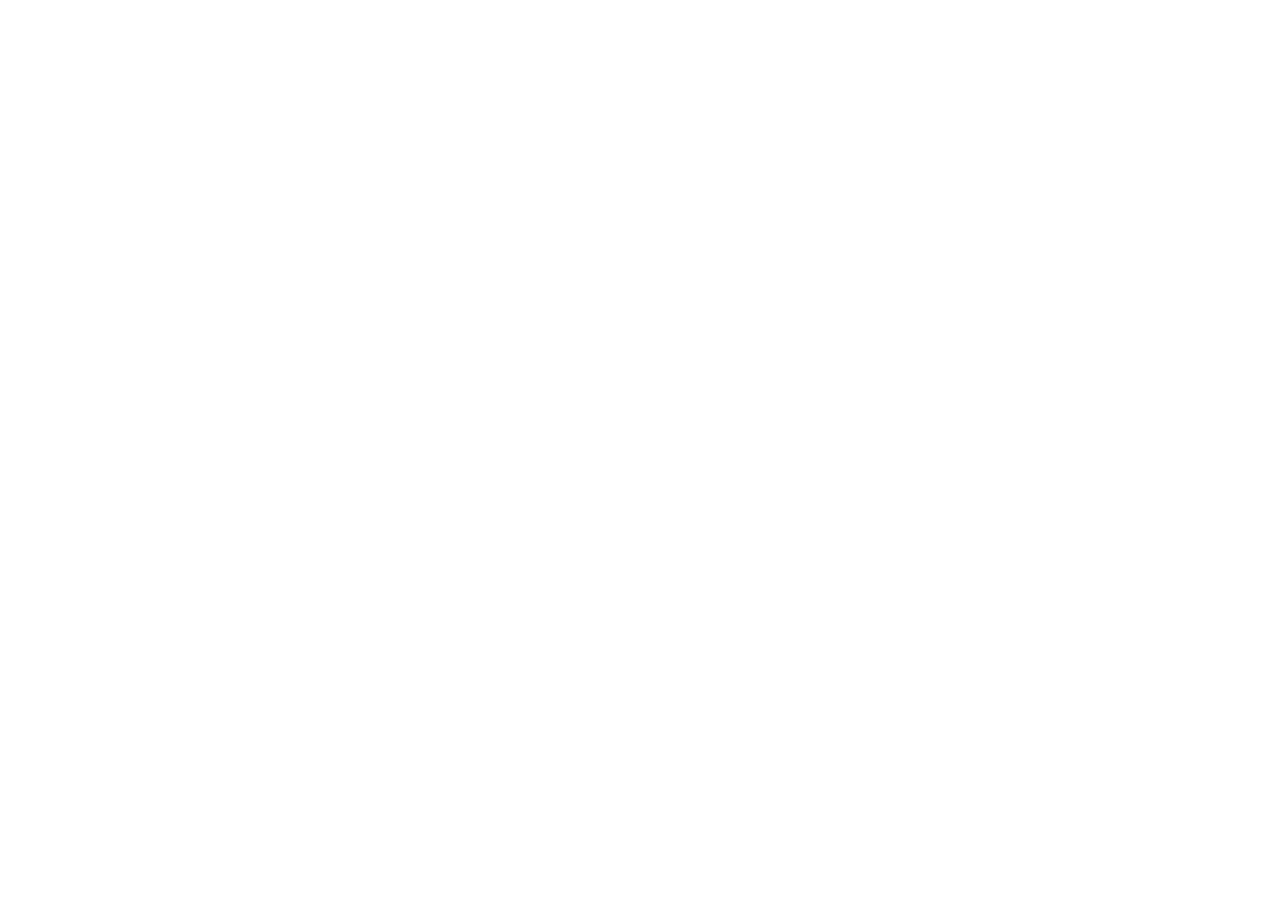
==== src/index.html @ 4a4d516b "Initialized project" ====
<!DOCTYPE html>
<html lang="en">
<head>
    <meta charset="UTF-8">
    <meta name="viewport" content="width=device-width, initial-scale=1.0">
    <title>ForceField</title>
</head>
<body>
    <nav id="nav">
        
    </nav>
    <div id="main">

    </div>
</body>
</html>
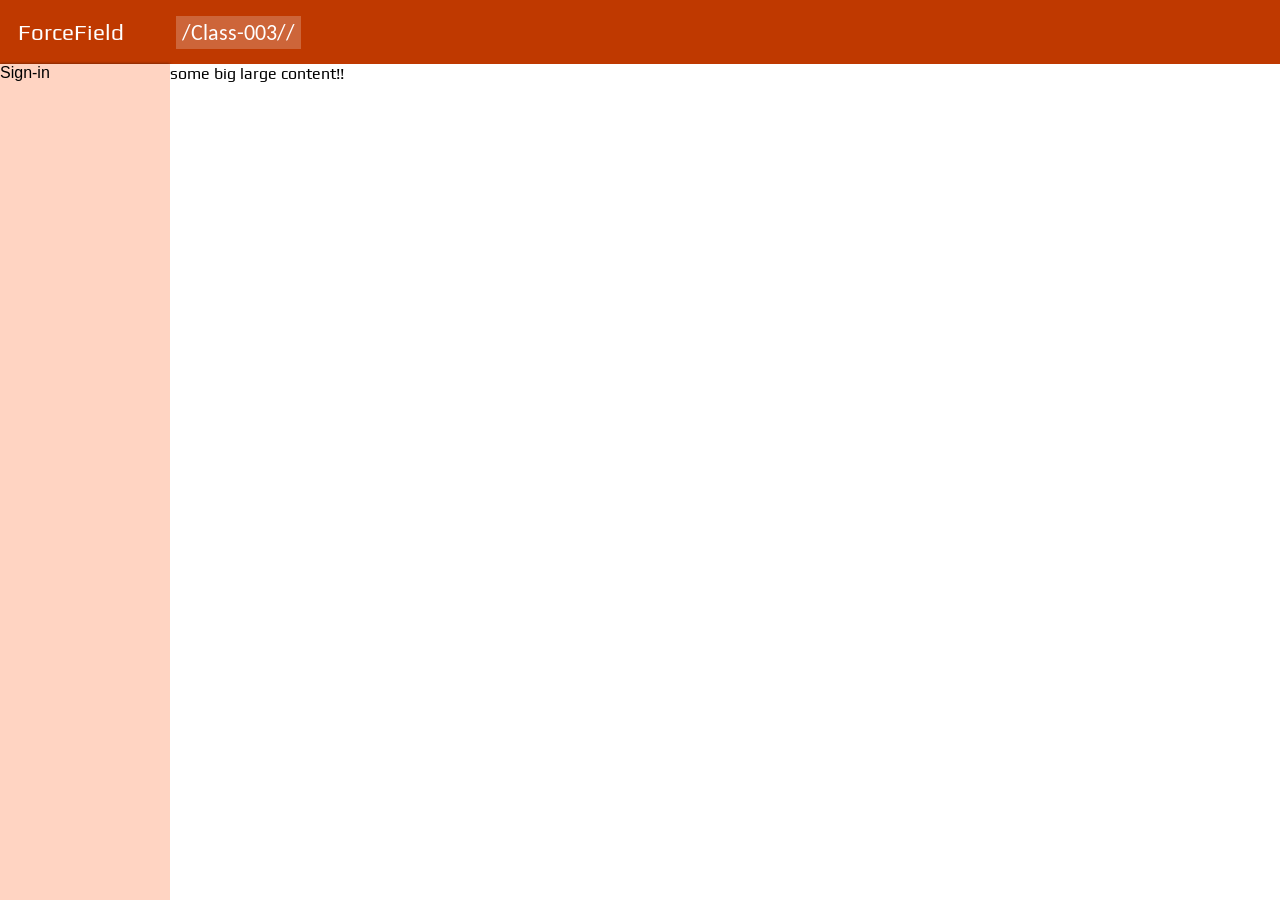
==== commit dfb344c5: "Main Frontend Structure" ====
--- a/src/index.html
+++ b/src/index.html
@@ -4,13 +4,21 @@
     <meta charset="UTF-8">
     <meta name="viewport" content="width=device-width, initial-scale=1.0">
     <title>ForceField</title>
+    <link rel="stylesheet" href="styles.css">
 </head>
 <body>
-    <nav id="nav">
-        
-    </nav>
     <div id="main">
-
+        <div id="title"><div>ForceField</div><div id="paths"><button>/</button><button>Class-003/</button><button>/</button></div></div>
+        <div id="inner">
+            <nav id="nav">
+                <button>Sign-in</button>
+            </nav>
+            <div id="content-div">
+                <div id="content-page">
+                    <div>some big large content!!</div>
+                </div>
+            </div>
+        </div>
     </div>
 </body>
 </html>
--- a/src/styles.css
+++ b/src/styles.css
@@ -0,0 +1,132 @@
+@import url('https://fonts.googleapis.com/css2?family=Audiowide&family=Carlito:ital,wght@0,400;0,700;1,400;1,700&family=Comfortaa:wght@300..700&family=Fredoka:wght@300..700&family=Play:wght@400;700&family=Press+Start+2P&family=Quantico:ital,wght@0,400;0,700;1,400;1,700&family=Silkscreen:wght@400;700&display=swap');
+
+/* Fonts: Audiowide, Quantico, Comfortaa, Fredoka, Play, Silkscreen */
+
+:root {
+    --MainColor: rgb(191, 57, 0);
+    --MainColorTransp: rgba(191, 57, 0, 0.375);
+    --MainAccent: rgb(255, 212, 194);
+
+    --BackgroundColor: white;
+    --BoxShadow: 0 0 3px rgba(0, 0, 0, 0.551);
+    
+    --Spacing: 18px;
+    --TitlePadding: 18px;
+    --TextPadding: 3px 6px 3px 6px;
+
+    --NavSize: 170px;
+
+    --BorderRad: 5px;
+
+    --BodyFont: Play;
+    --TitleFont: Quantico;
+
+    --TransitionDelay: 0.2s;
+}
+
+::selection {
+    background-color: var(--MainColorTransp);
+}
+::-webkit-scrollbar-thumb {
+    background: var(--MainAccent);
+    border-radius: var(--BorderRad);
+    border: 3px solid rgba(255, 255, 255, 0);
+    background-clip: padding-box;
+}::-webkit-scrollbar {
+    width: 12px;
+}
+
+body {
+    background-color: rgb(255, 255, 255);
+    color: black;
+    margin: 0;
+    padding: 0;
+    box-sizing: border-box;
+    font-family: var(--BodyFont);
+}
+
+button {
+    user-select: none;
+    -webkit-tap-highlight-color: transparent;
+    cursor: pointer;
+    border: none;
+    overflow: hidden;
+    background-color: transparent;
+    font-size: unset;
+    color: var(--MainTxtColor);
+    display: flex;
+    gap: var(--Spacing);
+    justify-content: space-between;
+    align-items: center;
+    padding: unset;
+    border-radius: var(--BorderRad);
+    white-space: pre-wrap;
+    word-wrap: break-word;
+    min-height: max-content;
+}
+
+#main {
+    display: flex;
+    flex-direction: column;
+    height: 100vh;
+
+    #inner {
+        flex-grow: 1;
+        display: flex;
+
+    }
+}
+
+#title {
+    display: flex;
+    align-items: center;
+    box-shadow: 0 0 3px rgba(0, 0, 0, 0.551);
+    min-height: 40px;
+    background-color: var(--MainColor);
+    user-select: none;
+
+    gap: var(--Spacing);
+    color: white;
+    font-size: 1.4em;
+
+    text-align: left;
+
+    box-shadow: var(--BoxShadow);
+    padding: 12px;
+
+    > :first-child {
+        min-width: calc(var(--NavSize) - var(--TitlePadding)*2);
+    }
+
+    > * {
+        padding: var(--TextPadding);
+    }
+
+    > #paths {
+        background-color: rgba(255, 255, 255, 0.225);
+        display: flex;
+
+        > button {
+            font-family: Carlito;
+        }
+
+    }
+}
+
+nav {
+    box-shadow: var(--BoxShadow);
+    background-color: var(--MainAccent);
+    width: var(--NavSize);
+    height: 100%;
+}
+
+#content-div {
+    background-color: var(--BackgroundColor);
+    flex-grow: 1;
+    overflow-y: auto;
+    overflow-x: hidden;
+
+    > div#content-page {
+        height: 110%;
+    }
+}
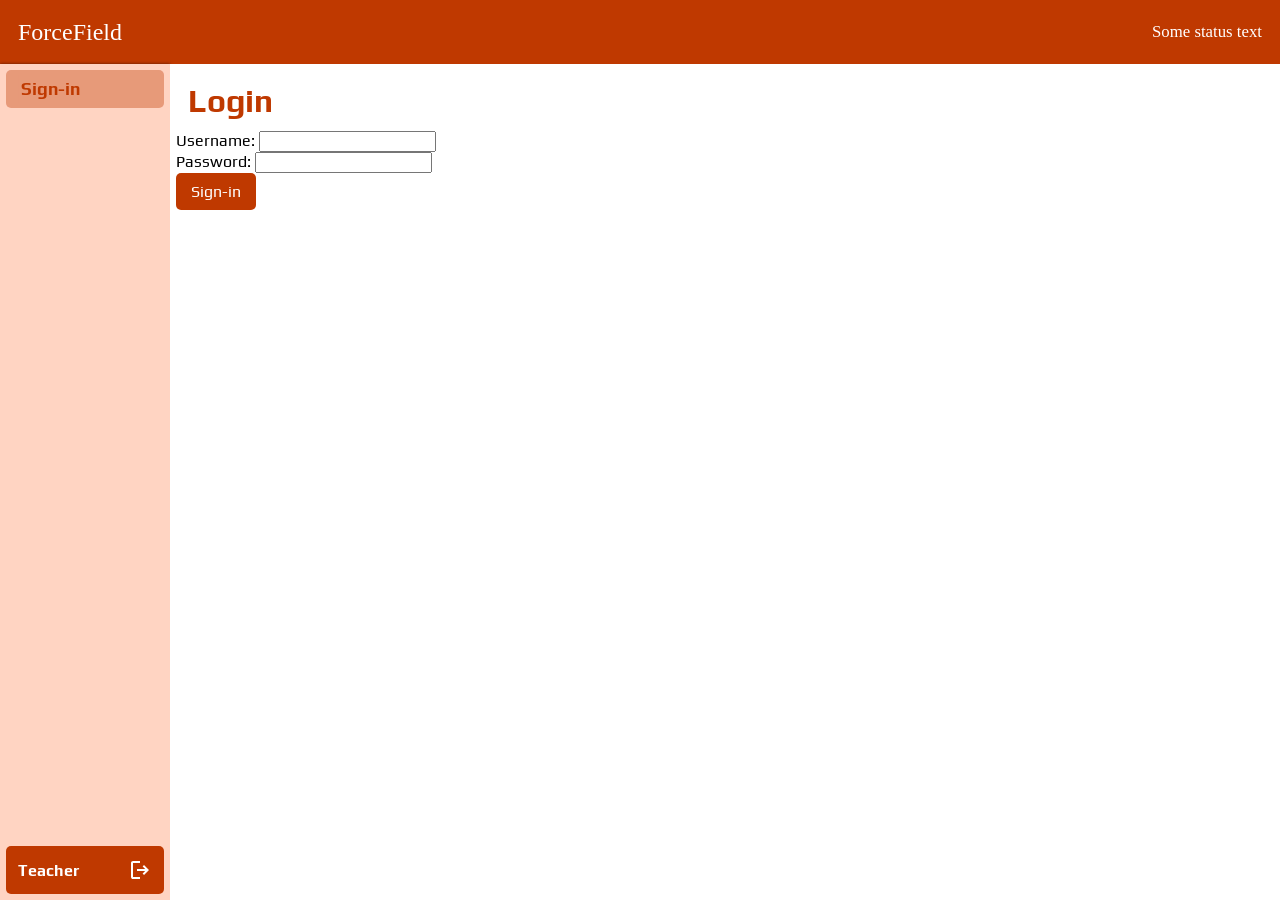
==== commit ae996011: "Added Pages & Finished main UI structure" ====
--- a/src/index.html
+++ b/src/index.html
@@ -8,17 +8,27 @@
 </head>
 <body>
     <div id="main">
-        <div id="title"><div>ForceField</div><div id="paths"><button>/</button><button>Class-003/</button><button>/</button></div></div>
+        <div id="title"><div>ForceField</div><div id="paths"><button>/</button><button>Class-003/</button><button>Students/</button><button>Thomas Poulin</button></div><div class="flexEnd"><button id="sessionStatus">Some status text</button></div></div>
         <div id="inner">
             <nav id="nav">
-                <button>Sign-in</button>
+                <div id="nav-content">
+                    <div id="nav-list">
+                        <button>Sign-in</button>
+                    </div>
+                    <div id="nav-user">
+                        <button>Teacher</button>
+                        <button><object type="image/svg+xml" data="icons/logout24.svg" width="24" height="24">></object></button>
+                    </div>
+                </div>
             </nav>
             <div id="content-div">
                 <div id="content-page">
-                    <div>some big large content!!</div>
+                    <iframe src="pages/login.html" frameborder="0"></iframe>
                 </div>
             </div>
         </div>
     </div>
 </body>
+<script src="nav.js"></script>
+<script src="pageLoad.js"></script>
 </html>
--- a/src/styles.css
+++ b/src/styles.css
@@ -13,6 +13,7 @@
     --Spacing: 18px;
     --TitlePadding: 18px;
     --TextPadding: 3px 6px 3px 6px;
+    --ButtonPadding: 9px 15px 9px 15px;
 
     --NavSize: 170px;
 
@@ -87,7 +88,8 @@
 
     gap: var(--Spacing);
     color: white;
-    font-size: 1.4em;
+    font-size: x-large;
+    font-family: var(--TitleFont);
 
     text-align: left;
 
@@ -96,20 +98,39 @@
 
     > :first-child {
         min-width: calc(var(--NavSize) - var(--TitlePadding)*2);
-    }
-
-    > * {
         padding: var(--TextPadding);
     }
 
     > #paths {
         background-color: rgba(255, 255, 255, 0.225);
+        border-radius: var(--BorderRad);
+        padding: 3px;
+        display: none; /* flex */
+
+        > button {
+            font-size: 0.8em;
+            padding: var(--TextPadding);
+            font-family: var(--TitleFont);
+        }
+        > button:not(:last-child):hover {
+            background-color: var(--MainColorTransp);
+        }
+        > button:last-child {
+            cursor: default;
+        }
+
+    }
+
+    > div.flexEnd {
         display: flex;
-
-        > button {
-            font-family: Carlito;
-        }
-
+        flex-grow: 1;
+        flex-direction: column;
+        > #sessionStatus {
+            font-family: var(--TitleFont);
+            font-size: 0.7em;
+            padding: var(--TextPadding);
+            align-self: flex-end;
+        }
     }
 }
 
@@ -118,6 +139,49 @@
     background-color: var(--MainAccent);
     width: var(--NavSize);
     height: 100%;
+    display: flex;
+
+    #nav-content {
+        display: flex;
+        flex-direction: column;
+        justify-content: space-between;
+        flex-grow: 1;
+        padding: 6px;
+
+        #nav-list {
+            display: flex;
+            flex-direction: column;
+            
+            > button {
+                font-size: 1.1em;
+                font-family: var(--BodyFont);
+                font-weight: 600;
+                color: var(--MainColor);
+                background-color: var(--MainColorTransp);
+                padding: var(--ButtonPadding);
+                margin-bottom: 6px;
+            }
+        }
+
+        #nav-user {
+            background-color: var(--MainColor);
+            border-radius: var(--BorderRad);
+            color: white;
+            text-align: left;
+            text-overflow: ellipsis;
+
+            display: flex;
+            justify-content: space-between;
+            padding: 6px;
+            gap: 6px;
+
+            > button {
+                font-family: var(--BodyFont);
+                font-weight: 600;
+                padding: 6px;
+            }
+        }
+    }
 }
 
 #content-div {
@@ -127,6 +191,20 @@
     overflow-x: hidden;
 
     > div#content-page {
-        height: 110%;
-    }
-}+        padding: 6px;
+    }
+}
+
+/* Content */
+
+h1 {
+    color: var(--MainColor);
+    margin: 12px;
+}
+
+.ActionButton {
+    background-color: var(--MainColor);
+    color: white;
+    font-family: Play;
+    padding: var(--ButtonPadding);
+}
